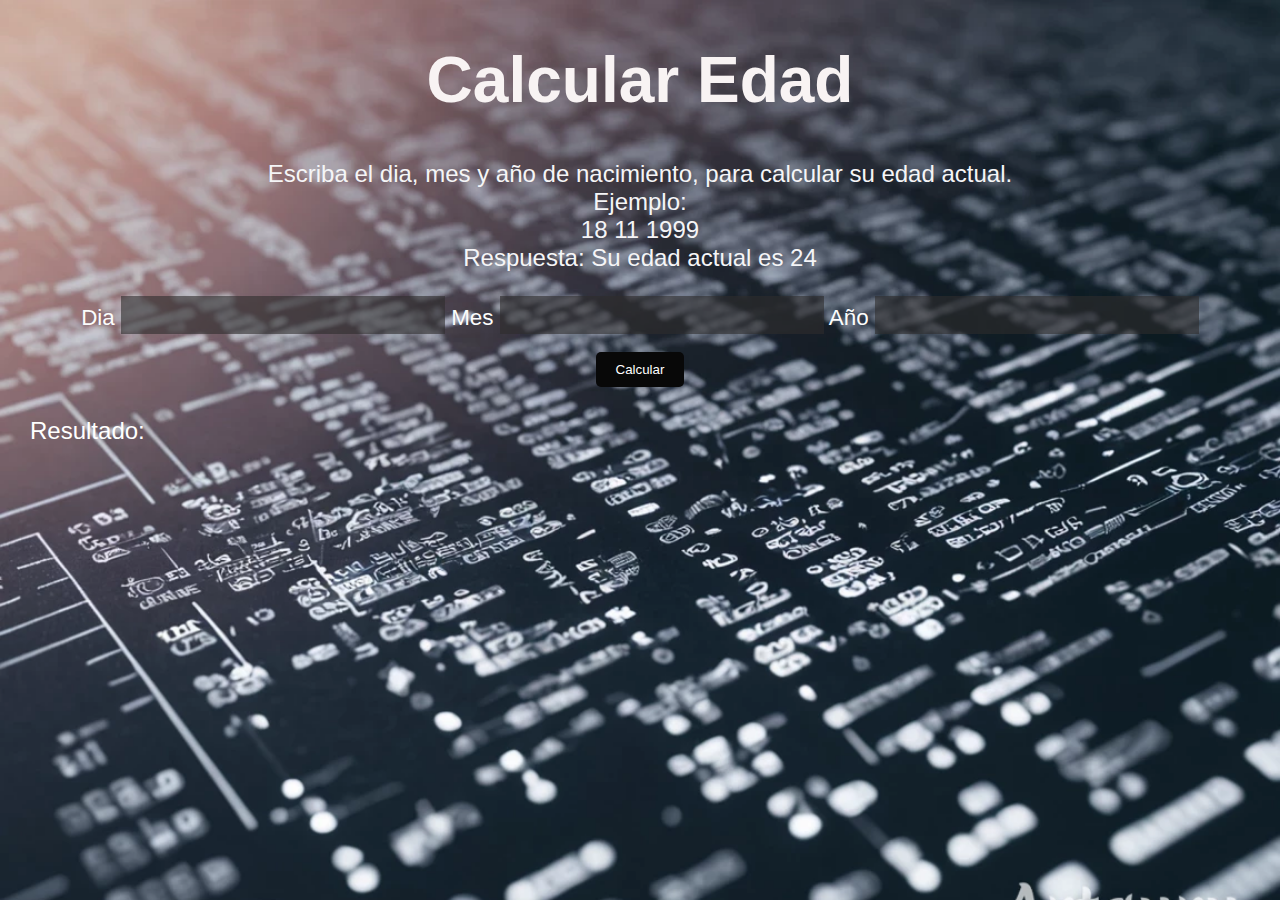
==== analisis_edad.html @ 80713681 "add funcions and style" ====
<!DOCTYPE html>
<html lang="en">
<head>
    <title>NotCode</title>
    <meta charset="utf-8">
    <meta name="viewport" content="width=device-width, initial-scale=1">
    <link rel="stylesheet" href="style/analisis_edad.css">
</head>
<body>
    <header>
        <span class="title">
            <h1>Calcular Edad</h1>
        </span>
        <div class="parrafo">
            <p>
                <center>Escriba el dia, mes y año de nacimiento, para calcular su edad actual. <br>
                Ejemplo: <br>
                18 11 1999 <br>
                Respuesta: Su edad actual es 24</center>
            </p>
        </div>
        <div class="field">
            <span>Dia</span>
            <input class="input-field" type="number" id="dia" name="dia" required/>
            <span>Mes</span>
            <input class="input-field" type="number" id="mes" name="mes" required/>
            <span>Año</span>
            <input class="input-field" type="number" id="ano" name="ano" required/>
        </div>
        <br>
        <div>
            <center><button class="my-button" id="calcular-btn">Calcular</button></center>
        </div>
        <p style="color: white; font-size: 1.5em;  margin: 30px;">Resultado: <span id="resultado"></span></p>
    </header>
    <script src="javascript/fecha.js"></script>
    <script src="https://cdn.jsdelivr.net/npm/bootstrap@5.3.3/dist/js/bootstrap.bundle.min.js" integrity="sha384-YvpcrYf0tY3lHB60NNkmXc5s9fDVZLESaAA55NDzOxhy9GkcIdslK1eN7N6jIeHz" crossorigin="anonymous"></script>
</body>
</html>
---- style/analisis_edad.css ----
body {
    font-family: Arial, Helvetica, sans-serif;
    margin: 0;
    padding: 0;
    display: flex;
    justify-content: center;
    align-items: center;
    background-image: url(../img/cod.jpg) ;
    background-size: cover;
}
.title{
    font-size: 2em;
    text-align: center;
    color: rgb(248, 243, 243);
}
.parrafo{
    font-family: Arial, Helvetica, sans-serif;
    color: #f5f5f7;
    align-items: center;
    font-size: 1.5em;
}
.field{
    color: rgb(252, 252, 252);
    font-size: 1.4em;
    text-align: center;
}
.input-field {
    background-color: rgba(46, 44, 44, 0.603);
    border: 12px;
    outline: none;
    width: 25%;
    color: #f8f2f2;
    font-size: 1.4em;
}
.my-button {
    padding: 10px 20px;
    background-color: #080808;
    color: white;
    border: none;
    border-radius: 5px;
    cursor: pointer;
    margin-left: auto;
    margin-right: auto;
}
.my-button:hover {
    background-color: #0516b1;
}
.my-button:active {
    background-color: #0e0ca3;
}
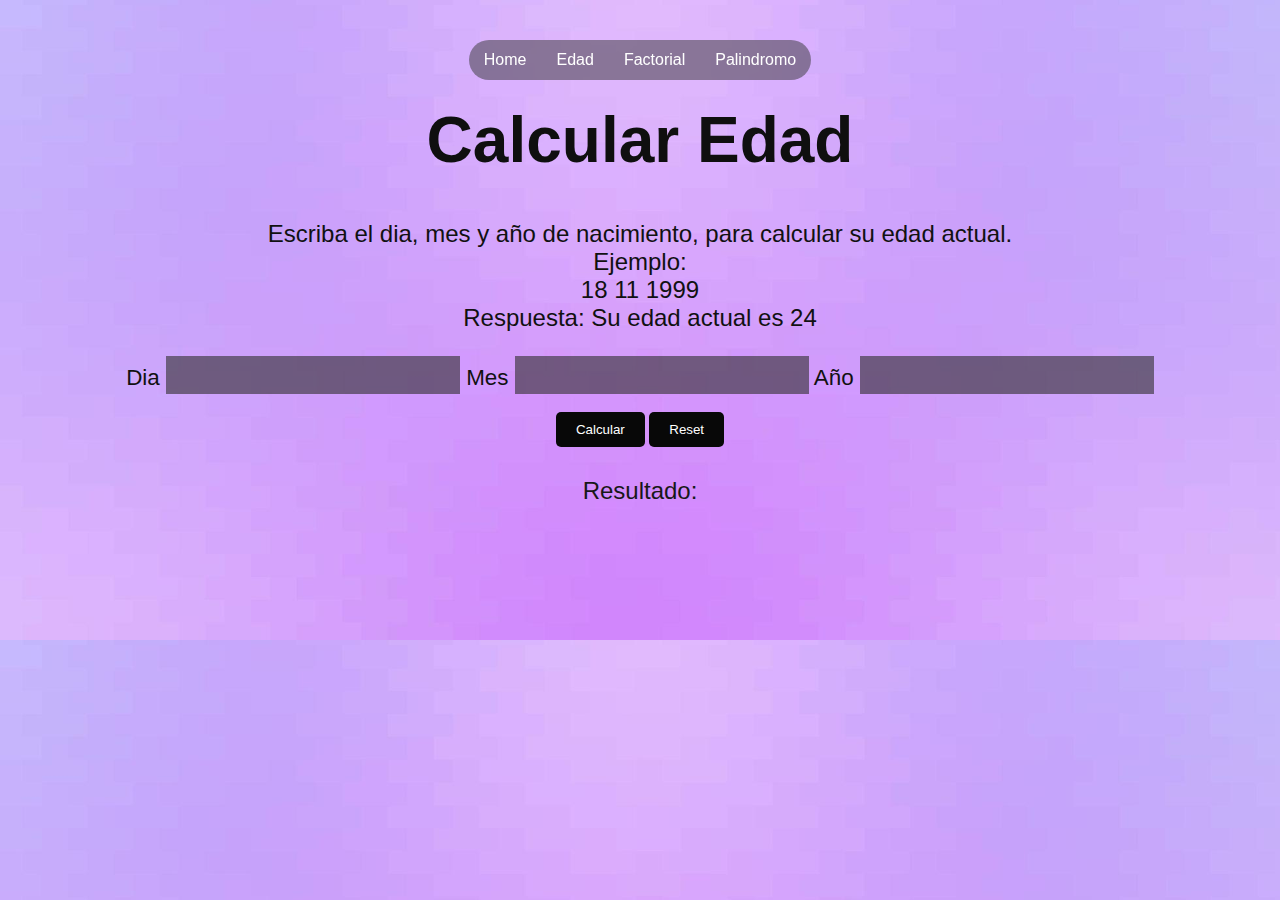
==== commit 87d01007: "Add files via upload" ====
--- a/analisis_edad.html
+++ b/analisis_edad.html
@@ -7,6 +7,22 @@
     <link rel="stylesheet" href="style/analisis_edad.css">
 </head>
 <body>
+    <nav>
+        <ul>
+            <li>
+                <a class="active" href="analisis_home.html"><i class="bi bi-house"></i> Home </a>
+            </li>
+            <li>
+                <a href="analisis_edad.html"><i class="bi bi-calendar"></i> Edad </a>
+            </li>
+            <li>
+                <a href="Factorial.html"><i class="bi bi-calculator-fill"></i> Factorial </a>
+            </li>
+            <li>
+                <a href="Palidromo.html"><i class="bi bi-file-earmark-word"></i> Palindromo </a>
+            </li>
+        </ul>
+    </nav>
     <header>
         <span class="title">
             <h1>Calcular Edad</h1>
@@ -29,9 +45,9 @@
         </div>
         <br>
         <div>
-            <center><button class="my-button" id="calcular-btn">Calcular</button></center>
+            <center><button class="my-button" id="calcular-btn">Calcular</button> <pr> <button class="my-button" id="reset-btn">Reset</button></center>
         </div>
-        <p style="color: white; font-size: 1.5em;  margin: 30px;">Resultado: <span id="resultado"></span></p>
+        <center><p style="color: rgb(24, 24, 24); font-size: 1.5em;  margin: 30px;">Resultado: <span id="resultado"></span></p></center>
     </header>
     <script src="javascript/fecha.js"></script>
     <script src="https://cdn.jsdelivr.net/npm/bootstrap@5.3.3/dist/js/bootstrap.bundle.min.js" integrity="sha384-YvpcrYf0tY3lHB60NNkmXc5s9fDVZLESaAA55NDzOxhy9GkcIdslK1eN7N6jIeHz" crossorigin="anonymous"></script>
--- a/style/analisis_edad.css
+++ b/style/analisis_edad.css
@@ -1,26 +1,26 @@
 body {
     font-family: Arial, Helvetica, sans-serif;
-    margin: 0;
+    margin: 60px;
     padding: 0;
     display: flex;
     justify-content: center;
     align-items: center;
-    background-image: url(../img/cod.jpg) ;
+    background-image: url(../img/purpler.jpg) ;
     background-size: cover;
 }
 .title{
     font-size: 2em;
     text-align: center;
-    color: rgb(248, 243, 243);
+    color: rgb(15, 15, 15);
 }
 .parrafo{
     font-family: Arial, Helvetica, sans-serif;
-    color: #f5f5f7;
+    color: #111111;
     align-items: center;
     font-size: 1.5em;
 }
 .field{
-    color: rgb(252, 252, 252);
+    color: rgb(17, 17, 17);
     font-size: 1.4em;
     text-align: center;
 }
@@ -48,3 +48,30 @@
 .my-button:active {
     background-color: #0e0ca3;
 }
+nav {
+    z-index: 999;
+    position: fixed;
+    top: 40px;
+    border-radius: 30px 30px 30px 30px;
+    display: flex;
+    justify-content: center;
+    align-items: center;
+    background-color: #33333380;
+    backdrop-filter: blur(10px);
+    color: white;
+    height: 40px;
+}
+nav a {
+    color: white;
+    text-decoration: none;
+    padding: 10px 15px;
+    cursor: pointer;
+}
+nav ul{
+    margin: 0;
+    padding: 0;
+    list-style: none;
+    display: flex;
+    justify-content: center;
+    align-items: center;
+}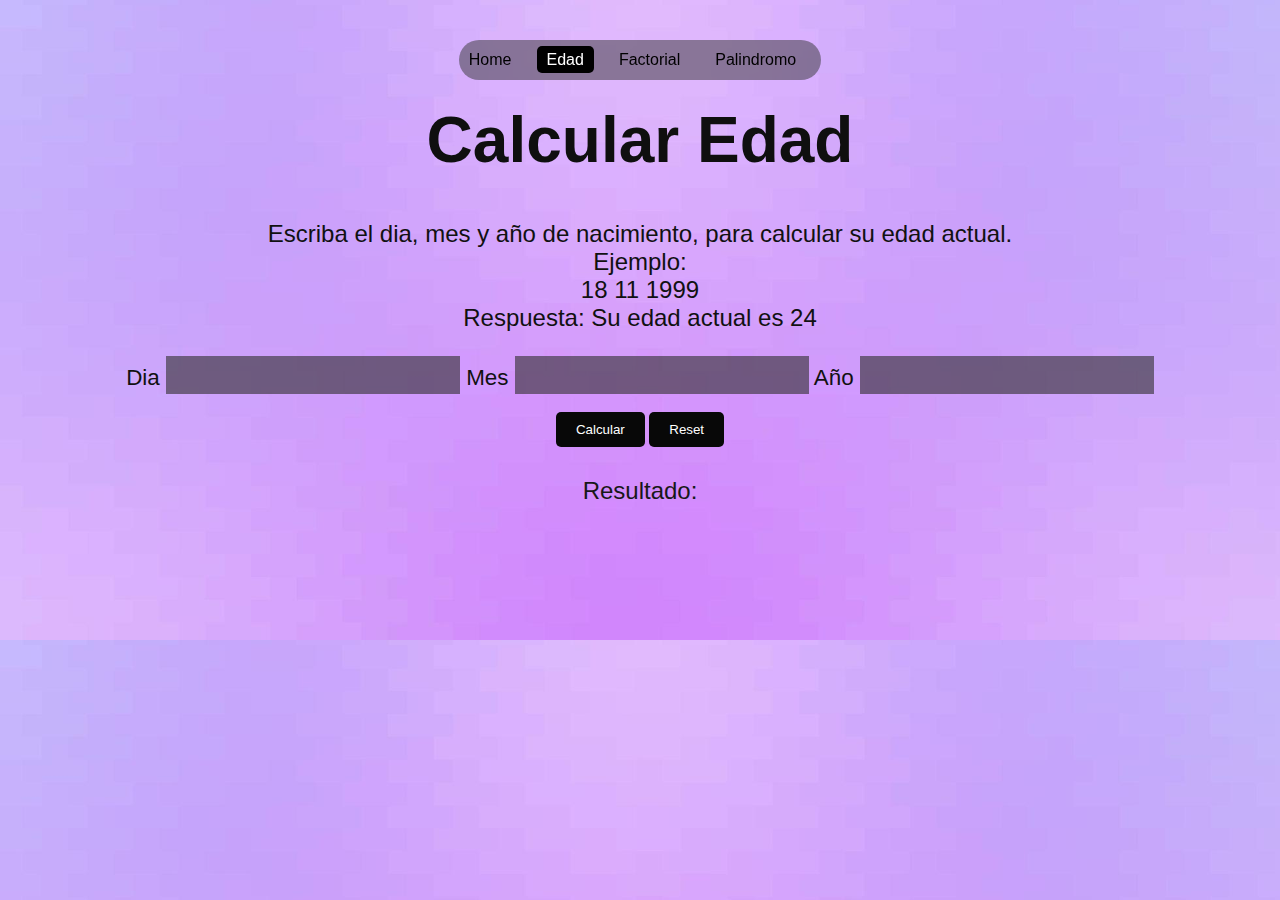
==== commit 1b719821: "modify funcionality of reset" ====
--- a/analisis_edad.html
+++ b/analisis_edad.html
@@ -10,10 +10,10 @@
     <nav>
         <ul>
             <li>
-                <a class="active" href="analisis_home.html"><i class="bi bi-house"></i> Home </a>
+                <a  href="analisis_home.html"><i class="bi bi-house"></i> Home </a>
             </li>
             <li>
-                <a href="analisis_edad.html"><i class="bi bi-calendar"></i> Edad </a>
+                <a class="active" href="analisis_edad.html"><i class="bi bi-calendar"></i> Edad </a>
             </li>
             <li>
                 <a href="Factorial.html"><i class="bi bi-calculator-fill"></i> Factorial </a>
--- a/style/analisis_edad.css
+++ b/style/analisis_edad.css
@@ -74,4 +74,27 @@
     display: flex;
     justify-content: center;
     align-items: center;
+}
+
+nav ul {
+    list-style-type: none;
+    padding: 0;
+}
+
+nav ul li {
+    display: inline;
+    margin-right: 15px;
+}
+
+nav ul li a {
+    text-decoration: none;
+    color: black;
+    padding: 5px 10px;
+    transition: background-color 0.3s;
+}
+
+nav ul li a.active {
+    background-color: black;
+    color: white;
+    border-radius: 5px;
 }